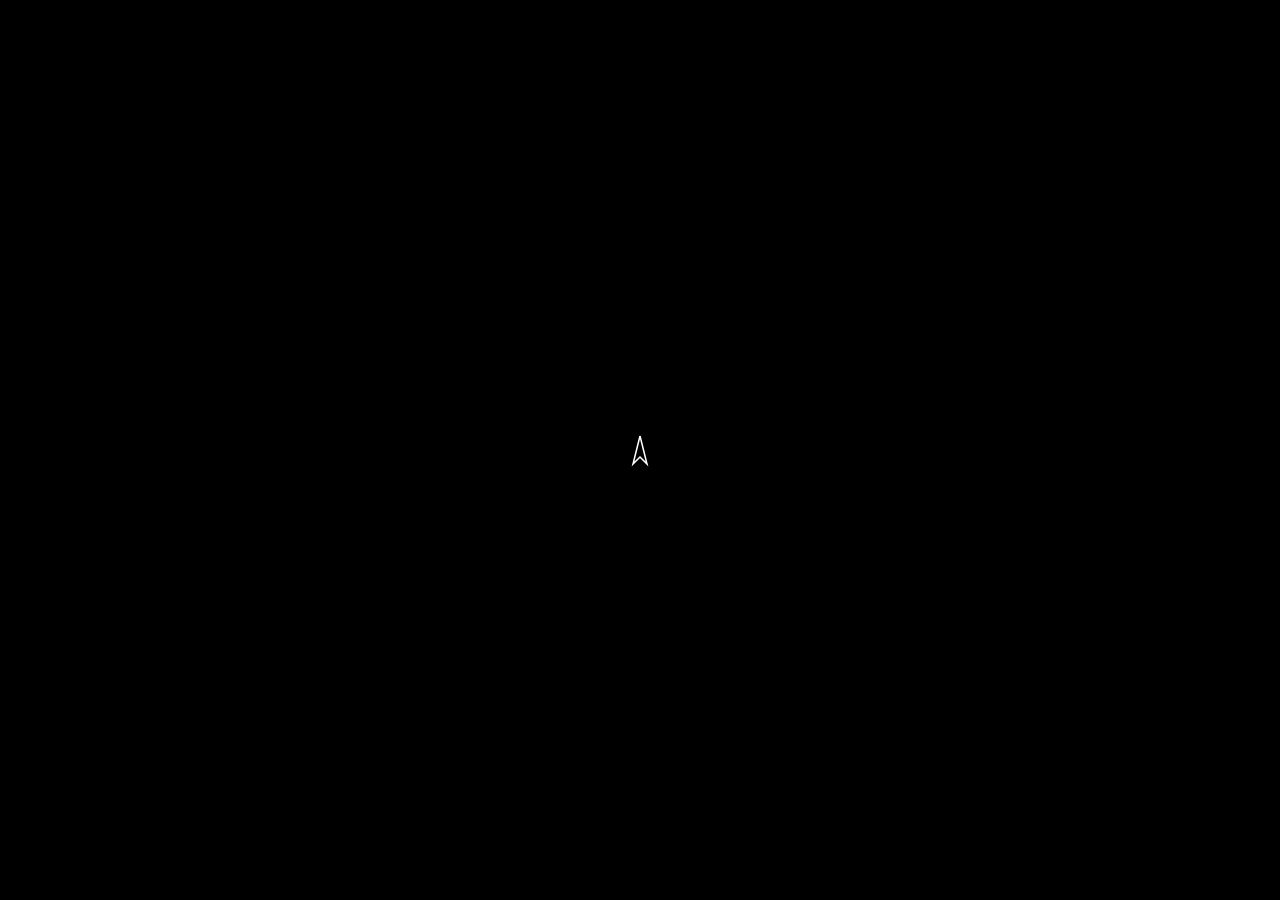
==== public/index.html @ bffeacb5 "Update index.html" ====
<html>

  <head>
    <!--- <script src="//ajax.googleapis.com/ajax/libs/jquery/1.10.2/jquery.min.js"></script> --->
    <meta charset='utf-8'>
    <link rel="stylesheet" type="text/css" href="theme.css">
  </head>

  <body>
    <canvas id="can">Sorry, your browser does not support html5 canvas</canvas>
    <script type='text/javascript' src='asteroids.js'></script>
  </body>

</html>
---- public/theme.css ----
body {
    padding:0;
    margin:0;
    width:100%;
    position:absolute;
}

canvas {
    background-color:black;
}
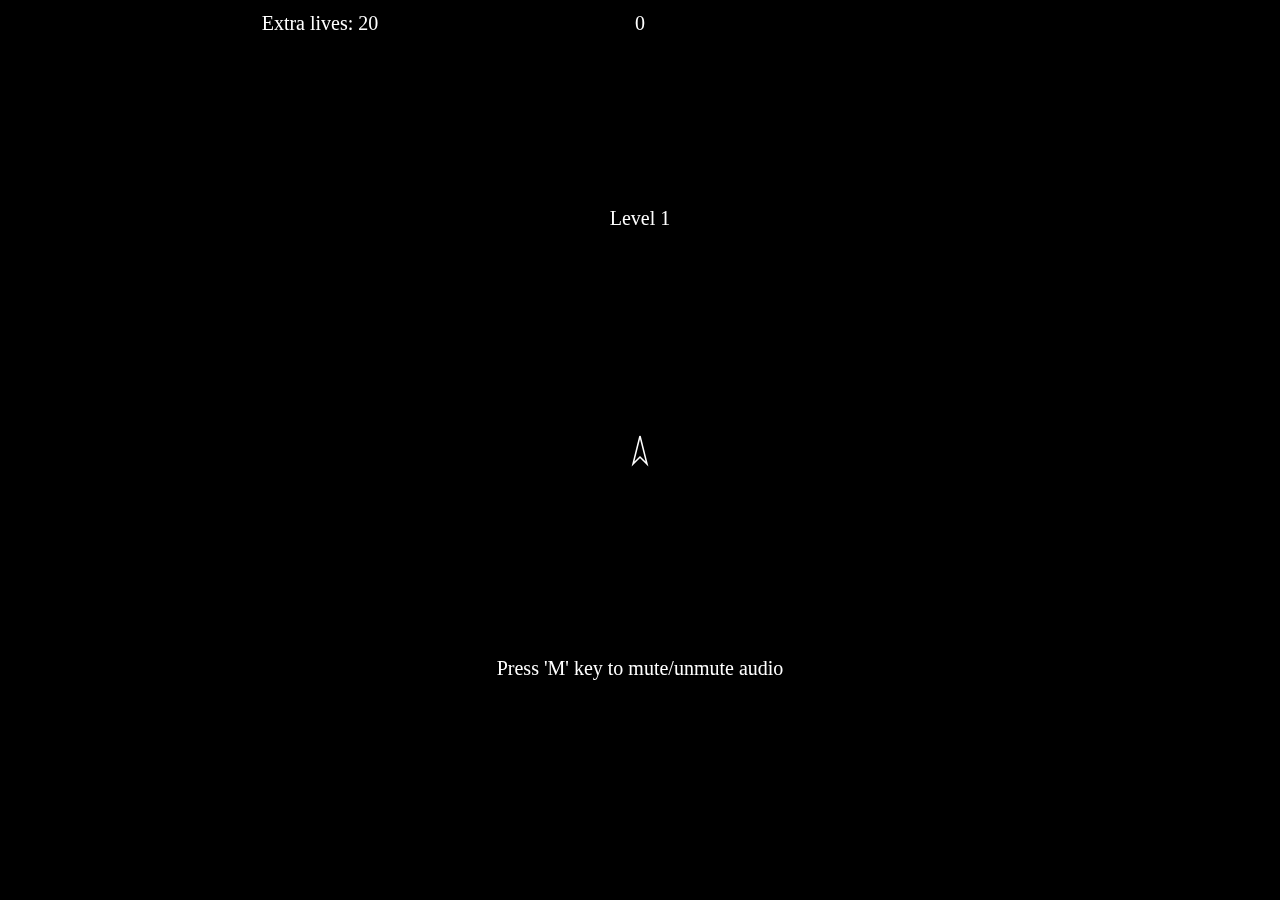
==== commit beade242: "Lots of changes. Mainly improved ship-asteroid collision detection." ====
--- a/public/index.html
+++ b/public/index.html
@@ -7,7 +7,7 @@
   </head>
 
   <body>
-    <canvas id="can">Sorry, your browser does not support html5 canvas</canvas>
+    <canvas id="can">Sorry, your browser does not support html5 canvas. What are you doing with your life? :(</canvas>
     <script type='text/javascript' src='asteroids.js'></script>
   </body>
 
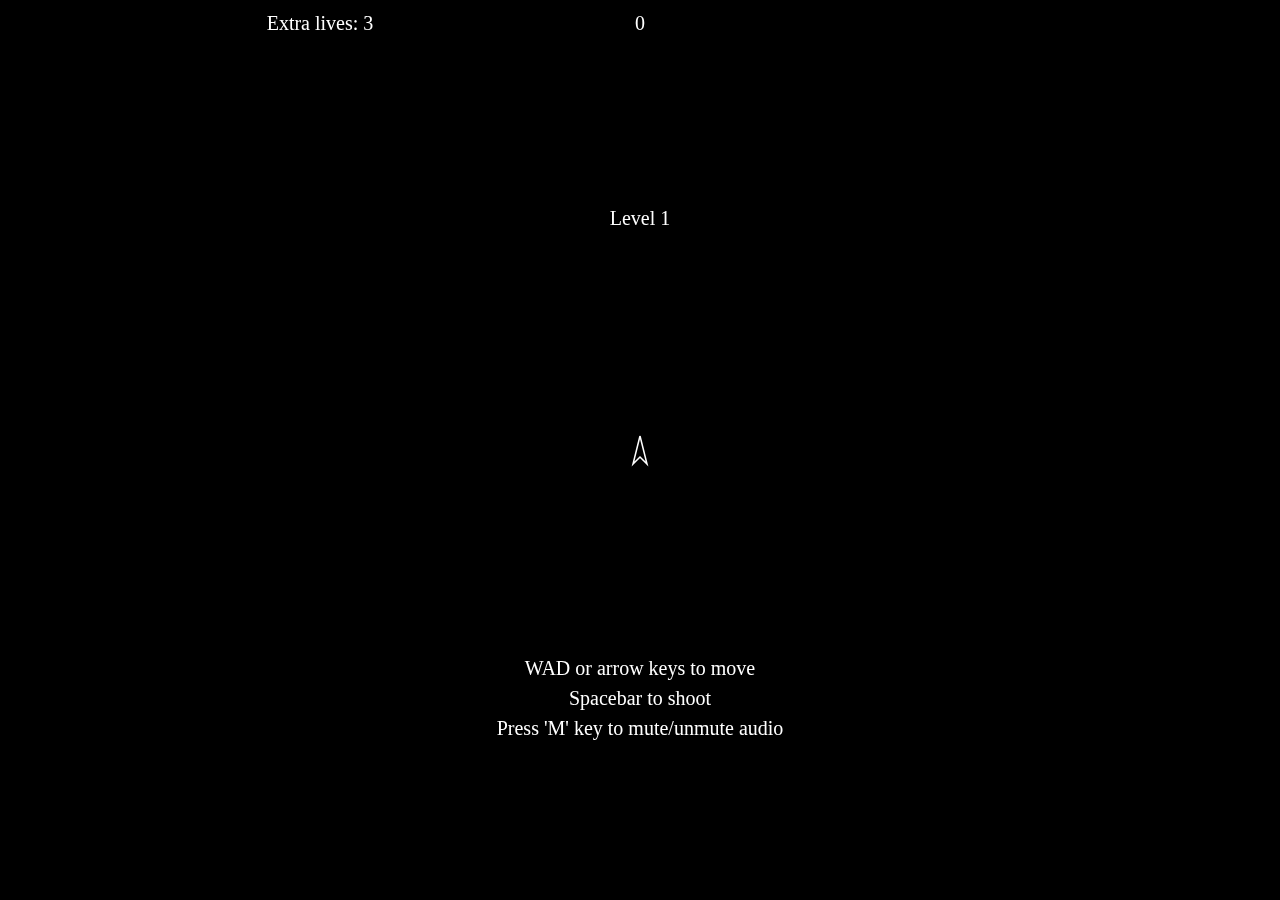
==== commit 562bdf86: "Added demographics and interest info to GA" ====
--- a/public/index.html
+++ b/public/index.html
@@ -3,11 +3,23 @@
   <head>
     <!--- <script src="//ajax.googleapis.com/ajax/libs/jquery/1.10.2/jquery.min.js"></script> --->
     <meta charset='utf-8'>
+    <!-- <link href='http://fonts.googleapis.com/css?family=Press+Start+2P' rel='stylesheet' type='text/css'> -->
     <link rel="stylesheet" type="text/css" href="theme.css">
+    <script>
+  (function(i,s,o,g,r,a,m){i['GoogleAnalyticsObject']=r;i[r]=i[r]||function(){
+  (i[r].q=i[r].q||[]).push(arguments)},i[r].l=1*new Date();a=s.createElement(o),
+  m=s.getElementsByTagName(o)[0];a.async=1;a.src=g;m.parentNode.insertBefore(a,m)
+  })(window,document,'script','//www.google-analytics.com/analytics.js','ga');
+
+  ga('create', 'UA-62104925-1', 'auto');
+  ga('require','displayfeatures');
+  ga('send', 'pageview');
+
+    </script>
   </head>
 
   <body>
-    <canvas id="can">Sorry, your browser does not support html5 canvas. What are you doing with your life? :(</canvas>
+    <canvas id="can">Sorry, your browser does not support html5 canvas :(</canvas>
     <script type='text/javascript' src='asteroids.js'></script>
   </body>
 
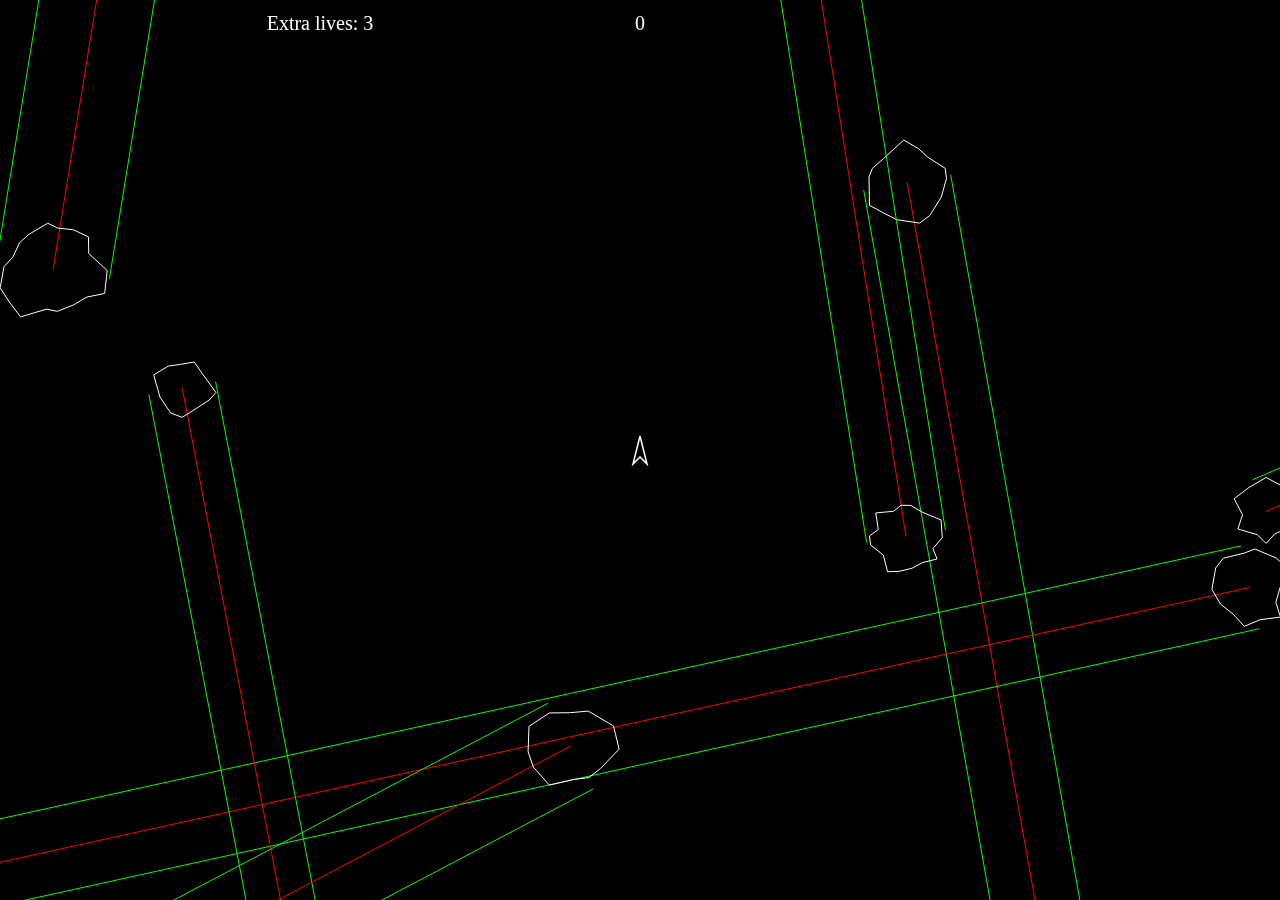
==== commit db480914: "Found threat region bounding lines for each asteroid (just used arbitrary enpoints for lines. If ast" ====
--- a/public/index.html
+++ b/public/index.html
@@ -5,17 +5,6 @@
     <meta charset='utf-8'>
     <!-- <link href='http://fonts.googleapis.com/css?family=Press+Start+2P' rel='stylesheet' type='text/css'> -->
     <link rel="stylesheet" type="text/css" href="theme.css">
-    <script>
-  (function(i,s,o,g,r,a,m){i['GoogleAnalyticsObject']=r;i[r]=i[r]||function(){
-  (i[r].q=i[r].q||[]).push(arguments)},i[r].l=1*new Date();a=s.createElement(o),
-  m=s.getElementsByTagName(o)[0];a.async=1;a.src=g;m.parentNode.insertBefore(a,m)
-  })(window,document,'script','//www.google-analytics.com/analytics.js','ga');
-
-  ga('create', 'UA-62104925-1', 'auto');
-  ga('require','displayfeatures');
-  ga('send', 'pageview');
-
-    </script>
   </head>
 
   <body>
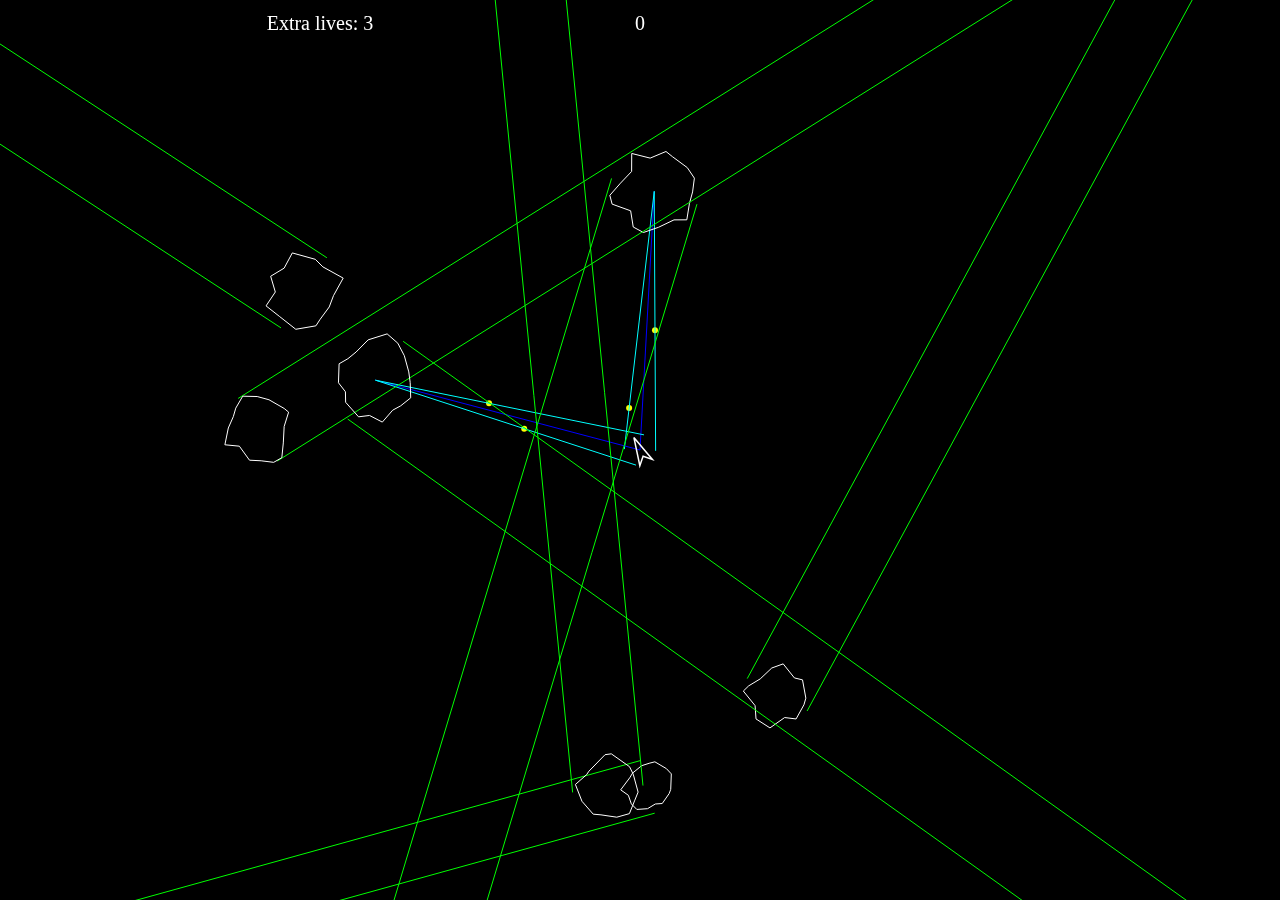
==== commit 43cc5d53: "Improved aiming by optimizing based on minimizing minimum distance between potential shot and astero" ====
--- a/public/index.html
+++ b/public/index.html
@@ -5,6 +5,17 @@
     <meta charset='utf-8'>
     <!-- <link href='http://fonts.googleapis.com/css?family=Press+Start+2P' rel='stylesheet' type='text/css'> -->
     <link rel="stylesheet" type="text/css" href="theme.css">
+    <script>
+  (function(i,s,o,g,r,a,m){i['GoogleAnalyticsObject']=r;i[r]=i[r]||function(){
+  (i[r].q=i[r].q||[]).push(arguments)},i[r].l=1*new Date();a=s.createElement(o),
+  m=s.getElementsByTagName(o)[0];a.async=1;a.src=g;m.parentNode.insertBefore(a,m)
+  })(window,document,'script','//www.google-analytics.com/analytics.js','ga');
+
+  ga('create', 'UA-62104925-1', 'auto');
+  ga('require','displayfeatures');
+  ga('send', 'pageview');
+
+    </script>
   </head>
 
   <body>
